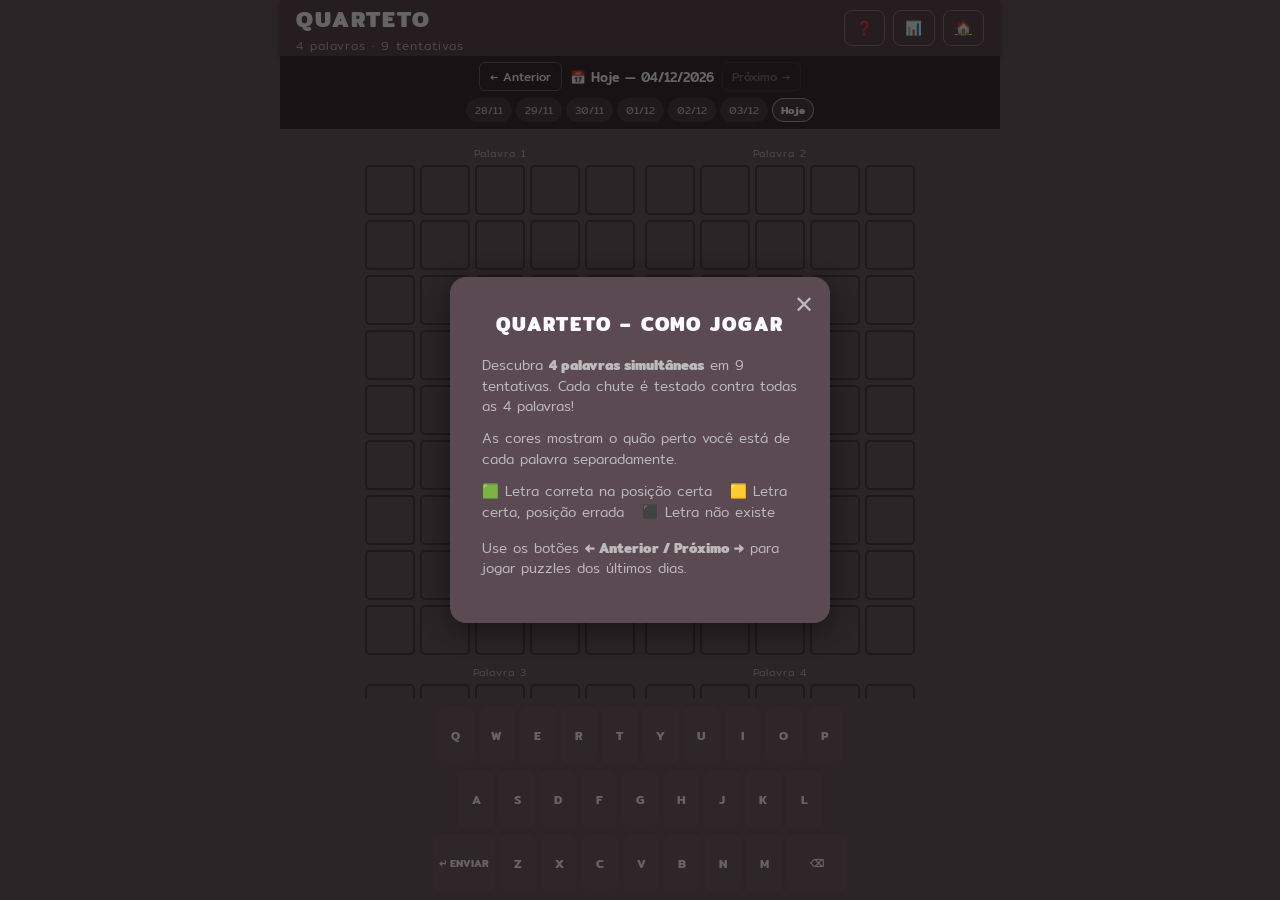
==== quarteto/index.html @ bc9aa8a8 "feat: jogos de palavras - Termo, Dueto, Quarteto com replay 7 dias" ====
<!DOCTYPE html>
<html lang="pt-br">
<head>
  <meta charset="utf-8">
  <meta name="viewport" content="width=device-width, initial-scale=1, maximum-scale=1, user-scalable=no">
  <title>Quarteto – 4 Palavras Simultâneas</title>
  <meta name="description" content="Arquivo pessoal do Quarteto – jogue os puzzles da última semana">
  <meta name="robots" content="noindex, nofollow">
  <meta name="theme-color" content="#6E5C62">
  <link rel="stylesheet" href="../assets/style.css">
  <style>
    :root { --tile-size: min(50px, 10.5vw); }
    .boards-container { gap: 0.6rem; }
    .board-label {
      text-align: center; font-size: 0.65rem; font-weight: 300;
      color: var(--color-text-dim); margin-bottom: 4px; letter-spacing: 1px;
    }
    .board-wrapper { display: flex; flex-direction: column; }
    @media (max-width: 520px) { :root { --tile-size: min(40px, 12vw); } .key { min-width: 28px; } }
  </style>
</head>
<body>
<div class="app" id="app">
  <header class="header">
    <div>
      <div class="header-title">QUARTETO</div>
      <div class="header-subtitle">4 palavras · 9 tentativas</div>
    </div>
    <nav class="header-nav">
      <button class="btn-icon" id="btn-help">❓</button>
      <button class="btn-icon" id="btn-stats">📊</button>
      <a class="btn-icon" href="../">🏠</a>
    </nav>
  </header>

  <div class="date-nav">
    <button class="date-btn" id="btn-prev">← Anterior</button>
    <span class="date-current" id="date-display">carregando...</span>
    <button class="date-btn" id="btn-next">Próximo →</button>
  </div>
  <div class="date-nav" style="padding-top:0">
    <div class="date-day-pills" id="day-pills"></div>
  </div>

  <div class="notification" id="notification"></div>

  <div class="game-area">
    <div class="boards-container" id="boards-container"></div>
    <div class="gameover-info" id="gameover-info"></div>
  </div>

  <div class="keyboard" id="keyboard">
    <div class="keyboard-row">
      <button class="key" data-key="q">Q</button><button class="key" data-key="w">W</button>
      <button class="key" data-key="e">E</button><button class="key" data-key="r">R</button>
      <button class="key" data-key="t">T</button><button class="key" data-key="y">Y</button>
      <button class="key" data-key="u">U</button><button class="key" data-key="i">I</button>
      <button class="key" data-key="o">O</button><button class="key" data-key="p">P</button>
    </div>
    <div class="keyboard-row">
      <button class="key" data-key="a">A</button><button class="key" data-key="s">S</button>
      <button class="key" data-key="d">D</button><button class="key" data-key="f">F</button>
      <button class="key" data-key="g">G</button><button class="key" data-key="h">H</button>
      <button class="key" data-key="j">J</button><button class="key" data-key="k">K</button>
      <button class="key" data-key="l">L</button>
    </div>
    <div class="keyboard-row">
      <button class="key wide" data-key="Enter">↵ Enviar</button>
      <button class="key" data-key="z">Z</button><button class="key" data-key="x">X</button>
      <button class="key" data-key="c">C</button><button class="key" data-key="v">V</button>
      <button class="key" data-key="b">B</button><button class="key" data-key="n">N</button>
      <button class="key" data-key="m">M</button>
      <button class="key wide" data-key="Backspace">⌫</button>
    </div>
  </div>
</div>

<div class="modal-overlay" id="modal-help">
  <div class="modal" style="max-width:380px">
    <button class="modal-close" id="close-help">✕</button>
    <h2>QUARTETO – COMO JOGAR</h2>
    <p>Descubra <strong>4 palavras simultâneas</strong> em 9 tentativas. Cada chute é testado contra todas as 4 palavras!</p>
    <p>As cores mostram o quão perto você está de cada palavra separadamente.</p>
    <p>🟩 Letra correta na posição certa &nbsp; 🟨 Letra certa, posição errada &nbsp; ⬛ Letra não existe</p>
    <p style="margin-top:1rem">Use os botões <strong>← Anterior / Próximo →</strong> para jogar puzzles dos últimos dias.</p>
  </div>
</div>

<div class="modal-overlay" id="modal-stats">
  <div class="modal" style="max-width:360px; text-align:center">
    <button class="modal-close" id="close-stats">✕</button>
    <h2>ESTATÍSTICAS – QUARTETO</h2>
    <div class="stats-grid" id="stats-grid"></div>
    <p id="stats-status"></p>
  </div>
</div>

<script src="../assets/words_data.js"></script>
<script src="../assets/game.js"></script>
<script>
(function() {
  'use strict';
  
  const MODE = 4;
  const MAX_ROWS = 9;
  const WORD_LEN = 5;
  const NUM_BOARDS = 4;
  
  let currentDayIdx = TERMO.getDayIndex();
  let targetWords = [];
  let displayWords = [];
  let currentRow = 0;
  let currentInput = [];
  let gameOver = false;
  let boardWon = [false, false, false, false];
  let guesses = [];
  let keyStates = {};
  
  const urlParams = new URLSearchParams(location.search);
  const dateParam = urlParams.get('data');
  if (dateParam) {
    const p = TERMO.getDayIndex(new Date(dateParam));
    if (!isNaN(p) && p >= 0) currentDayIdx = p;
  }
  
  function init() {
    loadDay(currentDayIdx);
    setupEventListeners();
    if (!localStorage.getItem('quarteto_seen_help')) {
      document.getElementById('modal-help').classList.add('open');
      localStorage.setItem('quarteto_seen_help', '1');
    }
  }
  
  function loadDay(dayIdx) {
    currentDayIdx = dayIdx;
    const date = TERMO.formatDate(TERMO.getDateFromIndex(dayIdx));
    history.replaceState(null, '', `?data=${date}`);
    
    const raw = TERMO.getAnswerForDay(dayIdx, MODE);
    displayWords = raw;
    targetWords = raw.map(w => TERMO.normalizeWord(w));
    
    const dateObj = TERMO.getDateFromIndex(dayIdx);
    const isToday = dayIdx === TERMO.getDayIndex();
    document.getElementById('date-display').textContent = 
      isToday ? `📅 Hoje — ${TERMO.formatDateBR(dateObj)}` : TERMO.formatDateBR(dateObj);
    
    currentRow = 0; currentInput = []; gameOver = false;
    boardWon = new Array(NUM_BOARDS).fill(false); guesses = []; keyStates = {};
    
    renderBoards();
    document.querySelectorAll('.key').forEach(k => {
      k.className = k.dataset.key.length === 1 ? 'key' : 'key wide';
    });
    
    const saved = TERMO.loadState(MODE, dayIdx);
    if (saved) restoreState(saved);
    
    updateDayPills(); updateNavButtons();
    document.getElementById('gameover-info').textContent = '';
  }
  
  function renderBoards() {
    const container = document.getElementById('boards-container');
    container.innerHTML = '';
    
    for (let b = 0; b < NUM_BOARDS; b++) {
      const wrapper = document.createElement('div');
      wrapper.className = 'board-wrapper';
      
      const label = document.createElement('div');
      label.className = 'board-label';
      label.textContent = `Palavra ${b + 1}`;
      wrapper.appendChild(label);
      
      const board = document.createElement('div');
      board.className = 'board';
      board.id = `board-${b}`;
      
      for (let r = 0; r < MAX_ROWS; r++) {
        const row = document.createElement('div');
        row.className = 'board-row';
        for (let c = 0; c < WORD_LEN; c++) {
          const tile = document.createElement('div');
          tile.className = 'tile';
          tile.id = `tile-${b}-${r}-${c}`;
          row.appendChild(tile);
        }
        board.appendChild(row);
      }
      wrapper.appendChild(board);
      container.appendChild(wrapper);
    }
  }
  
  function getTile(board, row, col) {
    return document.getElementById(`tile-${board}-${row}-${col}`);
  }
  
  function handleKey(key) {
    if (gameOver) return;
    key = key.toLowerCase();
    if (key === 'enter') { submitGuess(); }
    else if (key === 'backspace') { if (currentInput.length > 0) { currentInput.pop(); updateCurrentRow(); } }
    else if (/^[a-záéíóúâêîôûãõçàü]$/.test(key) && currentInput.length < WORD_LEN) {
      currentInput.push(key); updateCurrentRow();
    }
  }
  
  function updateCurrentRow() {
    for (let b = 0; b < NUM_BOARDS; b++) {
      if (boardWon[b]) continue;
      for (let c = 0; c < WORD_LEN; c++) {
        const tile = getTile(b, currentRow, c);
        if (!tile) continue;
        const letter = currentInput[c] || '';
        tile.textContent = letter.toUpperCase();
        tile.className = `tile${letter ? ' filled' : ''}`;
      }
    }
  }
  
  function submitGuess() {
    if (currentInput.length < WORD_LEN) { showNotification('Palavra incompleta'); shakeAll(); return; }
    const guessStr = currentInput.join('');
    if (!TERMO.isValidWord(guessStr)) { showNotification('Palavra não encontrada'); shakeAll(); return; }
    
    const results = targetWords.map(target => TERMO.checkGuess(currentInput, target.split('')));
    const accented = TERMO.denormalizeWord(guessStr);
    const dispArr = typeof accented === 'string' ? accented.split('') : currentInput;
    
    let pending = 0;
    for (let b = 0; b < NUM_BOARDS; b++) {
      if (boardWon[b]) continue;
      pending++;
    }
    let done = 0;
    
    for (let b = 0; b < NUM_BOARDS; b++) {
      if (boardWon[b]) continue;
      animateTiles(b, currentRow, currentInput, dispArr, results[b], () => {
        done++;
        if (done === pending) afterGuess(results);
      });
    }
    
    guesses.push({ guess: [...currentInput], results });
    currentInput = [];
  }
  
  function afterGuess(results) {
    // Combined keyboard state
    const lastGuess = guesses[guesses.length - 1];
    const combined = new Array(WORD_LEN);
    lastGuess.guess.forEach((l, i) => {
      const p = { right: 3, place: 2, wrong: 1 };
      const best = results.reduce((best, r) => r && p[r[i]] > p[best] ? r[i] : best, 'wrong');
      combined[i] = best;
    });
    updateKeyboard(lastGuess.guess, combined);
    
    for (let b = 0; b < NUM_BOARDS; b++) {
      if (results[b]?.every(r => r === 'right')) boardWon[b] = true;
    }
    
    const allWon = boardWon.every(Boolean);
    const rowsDone = currentRow >= MAX_ROWS - 1;
    
    if (allWon || rowsDone) {
      gameOver = true;
      if (allWon) {
        const msgs = ['Lendário!', 'Incrível!', 'Fenomenal!', 'Excelente!', 'Muito bem!', 'Boa!', 'Ufa!', 'Por pouco!', 'Quase lá!'];
        setTimeout(() => showNotification(msgs[Math.min(currentRow, 8)], 2500), 300);
      } else {
        const missed = displayWords.filter((_, i) => !boardWon[i]);
        setTimeout(() => showNotification(missed.map(w => w.toUpperCase()).join(', '), 4000), 300);
      }
      showGameOver(allWon);
    } else {
      currentRow++;
      updateCurrentRow();
    }
    
    saveCurrentState(allWon || rowsDone, allWon);
    updateDayPills();
  }
  
  function animateTiles(board, row, letters, displayLetters, result, callback) {
    let done = 0;
    for (let c = 0; c < WORD_LEN; c++) {
      const tile = getTile(board, row, c);
      if (!tile) { done++; if (done === WORD_LEN && callback) callback(); continue; }
      if (displayLetters[c]) tile.textContent = displayLetters[c].toUpperCase();
      setTimeout(() => {
        tile.className = `tile ${result[c]}`;
        done++;
        if (done === WORD_LEN && callback) callback();
      }, c * 200 + 80);
    }
  }
  
  function shakeAll() {
    for (let b = 0; b < NUM_BOARDS; b++) {
      if (boardWon[b]) continue;
      for (let c = 0; c < WORD_LEN; c++) {
        const tile = getTile(b, currentRow, c);
        if (tile) { tile.classList.add('shake'); setTimeout(() => tile.classList.remove('shake'), 600); }
      }
    }
  }
  
  function updateKeyboard(letters, result) {
    const priority = { right: 3, place: 2, wrong: 1 };
    letters.forEach((letter, i) => {
      const current = keyStates[letter];
      const newState = result[i];
      if (!current || priority[newState] > priority[current]) keyStates[letter] = newState;
    });
    document.querySelectorAll('.key[data-key]').forEach(key => {
      const k = key.dataset.key.toLowerCase();
      if (keyStates[k]) {
        key.className = `key ${keyStates[k]}`;
        if (key.dataset.key.length > 1) key.classList.add('wide');
      }
    });
  }
  
  let notifTimer;
  function showNotification(msg, duration = 1800) {
    const el = document.getElementById('notification');
    el.textContent = msg; el.classList.add('show');
    clearTimeout(notifTimer);
    notifTimer = setTimeout(() => el.classList.remove('show'), duration);
  }
  
  function showGameOver(win) {
    const el = document.getElementById('gameover-info');
    const missing = displayWords.filter((_, i) => !boardWon[i]);
    if (win) el.innerHTML = `✅ Todas as 4 palavras descobertas!`;
    else el.innerHTML = `❌ Faltaram: <strong>${missing.map(w=>w.toUpperCase()).join(', ')}</strong>`;
  }
  
  function saveCurrentState(isOver, isWon) {
    TERMO.saveState(MODE, currentDayIdx, { guesses, currentRow, gameOver: isOver, won: isWon, boardWon, keyStates });
  }
  
  function restoreState(state) {
    if (!state?.guesses) return;
    state.guesses.forEach(({ guess, results }, row) => {
      const acc = TERMO.denormalizeWord(guess.join(''));
      const dispArr = typeof acc === 'string' ? acc.split('') : guess;
      for (let b = 0; b < NUM_BOARDS; b++) {
        if (!results?.[b]) continue;
        for (let c = 0; c < WORD_LEN; c++) {
          const tile = getTile(b, row, c);
          if (tile) { tile.textContent = (dispArr[c] || guess[c] || '').toUpperCase(); tile.className = `tile ${results[b][c]}`; }
        }
      }
      const combined = new Array(WORD_LEN);
      guess.forEach((l, i) => {
        const p = { right: 3, place: 2, wrong: 1 };
        const best = results.reduce((best, r) => r && p[r[i]] > p[best] ? r[i] : best, 'wrong');
        combined[i] = best;
      });
      updateKeyboard(guess, combined);
    });
    currentRow = state.currentRow || state.guesses.length;
    gameOver = state.gameOver || false;
    boardWon = state.boardWon || new Array(NUM_BOARDS).fill(false);
    keyStates = state.keyStates || {};
    if (gameOver) showGameOver(state.won);
    else updateCurrentRow();
  }
  
  function updateDayPills() {
    const container = document.getElementById('day-pills');
    container.innerHTML = '';
    const today = TERMO.getDayIndex();
    TERMO.getAvailableDays(today, 7).forEach(dayIdx => {
      const pill = document.createElement('button');
      const saved = TERMO.loadState(MODE, dayIdx);
      const isToday = dayIdx === today;
      pill.textContent = isToday ? 'Hoje' : TERMO.formatDateBR(TERMO.getDateFromIndex(dayIdx)).slice(0,5);
      pill.className = 'day-pill';
      if (dayIdx === currentDayIdx) pill.classList.add('current');
      if (saved?.won) pill.classList.add('won');
      else if (saved?.gameOver) pill.classList.add('lost');
      pill.addEventListener('click', () => loadDay(dayIdx));
      container.appendChild(pill);
    });
  }
  
  function updateNavButtons() {
    const today = TERMO.getDayIndex();
    document.getElementById('btn-prev').disabled = currentDayIdx <= today - 6;
    document.getElementById('btn-next').disabled = currentDayIdx >= today;
  }
  
  function setupEventListeners() {
    document.addEventListener('keydown', e => {
      if (e.target.closest('.modal-overlay') || e.ctrlKey || e.altKey || e.metaKey) return;
      handleKey(e.key);
    });
    document.getElementById('keyboard').addEventListener('click', e => {
      const key = e.target.closest('[data-key]');
      if (key) handleKey(key.dataset.key);
    });
    document.getElementById('btn-prev').addEventListener('click', () => {
      if (currentDayIdx > TERMO.getDayIndex() - 6) loadDay(currentDayIdx - 1);
    });
    document.getElementById('btn-next').addEventListener('click', () => {
      if (currentDayIdx < TERMO.getDayIndex()) loadDay(currentDayIdx + 1);
    });
    document.getElementById('btn-help').addEventListener('click', () => document.getElementById('modal-help').classList.add('open'));
    document.getElementById('close-help').addEventListener('click', () => document.getElementById('modal-help').classList.remove('open'));
    document.getElementById('btn-stats').addEventListener('click', () => { renderStats(); document.getElementById('modal-stats').classList.add('open'); });
    document.getElementById('close-stats').addEventListener('click', () => document.getElementById('modal-stats').classList.remove('open'));
    document.querySelectorAll('.modal-overlay').forEach(m => m.addEventListener('click', e => { if (e.target === m) m.classList.remove('open'); }));
  }
  
  function renderStats() {
    const today = TERMO.getDayIndex();
    let played = 0, wins = 0;
    TERMO.getAvailableDays(today, 30).forEach(d => {
      const s = TERMO.loadState(MODE, d);
      if (s?.gameOver) { played++; if (s.won) wins++; }
    });
    document.getElementById('stats-grid').innerHTML = `
      <div class="stat-box"><div class="stat-num">${played}</div><div class="stat-label">Jogados</div></div>
      <div class="stat-box"><div class="stat-num">${played ? Math.round(wins/played*100) : 0}%</div><div class="stat-label">Vitórias</div></div>
      <div class="stat-box"><div class="stat-num">${wins}</div><div class="stat-label">Vitórias</div></div>
      <div class="stat-box"><div class="stat-num">${played-wins}</div><div class="stat-label">Derrotas</div></div>
    `;
  }
  
  init();
})();
</script>
</body>
</html>
---- assets/style.css ----
/* style.css - Estilos para o jogo de palavras
   Paleta e design inspirados no term.ooo
*/

@import url('https://fonts.googleapis.com/css2?family=Mitr:wght@300;400;500;600;700&display=swap');

:root {
  --color-bg: #6e5c62;
  --color-bg-dark: #3d2d33;
  --color-right: #3aa394;
  --color-place: #d3ad69;
  --color-wrong: #312a2c;
  --color-wrong-fg: #504a4b;
  --color-empty: #4c4347;
  --color-text: #fafaff;
  --color-text-dim: #bbb;
  --color-header: #5c4a52;
  --color-key: #776068;
  --color-key-hover: #887078;
  --tile-size: min(62px, 11vw);
  --tile-gap: 5px;
  --font: 'Mitr', sans-serif;
}

* {
  box-sizing: border-box;
  margin: 0;
  padding: 0;
  outline: none;
  -webkit-user-select: none;
  user-select: none;
  touch-action: manipulation;
}

html, body {
  height: 100%;
  background: var(--color-bg);
  font-family: var(--font);
  color: var(--color-text);
  overflow: hidden;
}

/* === HEADER === */
.header {
  display: flex;
  align-items: center;
  justify-content: space-between;
  padding: 0 1rem;
  height: 56px;
  background: var(--color-header);
  box-shadow: 0 2px 8px rgba(0,0,0,.3);
  flex-shrink: 0;
}

.header-title {
  font-size: 1.4rem;
  font-weight: 700;
  letter-spacing: 2px;
  color: var(--color-text);
}

.header-subtitle {
  font-size: 0.75rem;
  font-weight: 300;
  color: var(--color-text-dim);
  letter-spacing: 1px;
}

.header-nav {
  display: flex;
  gap: 0.5rem;
  align-items: center;
}

.btn-icon {
  background: none;
  border: 1.5px solid rgba(255,255,255,.3);
  border-radius: 8px;
  color: var(--color-text);
  cursor: pointer;
  padding: 0.35rem 0.7rem;
  font-size: 0.85rem;
  font-family: var(--font);
  font-weight: 400;
  transition: all .15s;
  display: flex;
  align-items: center;
  gap: 0.3rem;
}

.btn-icon:hover {
  background: rgba(255,255,255,.12);
  border-color: rgba(255,255,255,.5);
}

.btn-icon.active {
  background: rgba(255,255,255,.2);
}

/* === DATE NAV === */
.date-nav {
  display: flex;
  align-items: center;
  justify-content: center;
  gap: 0.5rem;
  padding: 0.4rem 1rem;
  background: var(--color-bg-dark);
  flex-shrink: 0;
}

.date-btn {
  background: none;
  border: 1px solid rgba(255,255,255,.25);
  border-radius: 6px;
  color: var(--color-text);
  cursor: pointer;
  padding: 0.25rem 0.6rem;
  font-size: 0.75rem;
  font-family: var(--font);
  transition: all .15s;
}

.date-btn:hover:not(:disabled) {
  background: rgba(255,255,255,.1);
}

.date-btn:disabled {
  opacity: 0.35;
  cursor: default;
}

.date-current {
  font-size: 0.8rem;
  font-weight: 500;
  color: var(--color-text);
  min-width: 120px;
  text-align: center;
}

.date-day-pills {
  display: flex;
  gap: 4px;
  flex-wrap: wrap;
  justify-content: center;
}

.day-pill {
  padding: 0.2rem 0.5rem;
  border-radius: 20px;
  font-size: 0.65rem;
  cursor: pointer;
  border: 1px solid transparent;
  font-family: var(--font);
  transition: all .15s;
  background: rgba(255,255,255,.1);
  color: var(--color-text-dim);
}

.day-pill:hover { background: rgba(255,255,255,.2); color: var(--color-text); }
.day-pill.current { border-color: rgba(255,255,255,.5); color: var(--color-text); font-weight: 600; }
.day-pill.won { background: rgba(58,163,148,.35); color: #6ff0df; }
.day-pill.lost { background: rgba(49,42,44,.6); color: var(--color-text-dim); }

/* === NOTIFICATION === */
.notification {
  position: fixed;
  top: 70px;
  left: 50%;
  transform: translateX(-50%) translateY(-20px);
  background: var(--color-text);
  color: var(--color-wrong);
  padding: 0.5rem 1.2rem;
  border-radius: 8px;
  font-weight: 600;
  font-size: 0.9rem;
  opacity: 0;
  pointer-events: none;
  z-index: 100;
  transition: all .2s;
  white-space: nowrap;
}

.notification.show {
  opacity: 1;
  transform: translateX(-50%) translateY(0);
}

/* === GAME AREA === */
.game-area {
  flex: 1;
  display: flex;
  flex-direction: column;
  align-items: center;
  overflow: auto;
  padding: 0.5rem 0;
}

.boards-container {
  display: flex;
  gap: 1rem;
  justify-content: center;
  align-items: flex-start;
  flex-wrap: wrap;
  padding: 0.5rem;
}

/* === BOARD === */
.board {
  display: flex;
  flex-direction: column;
  gap: var(--tile-gap);
}

.board-row {
  display: flex;
  gap: var(--tile-gap);
}

/* === TILES === */
.tile {
  width: var(--tile-size);
  height: var(--tile-size);
  display: flex;
  align-items: center;
  justify-content: center;
  font-size: calc(var(--tile-size) * 0.55);
  font-weight: 700;
  border-radius: 10%;
  border: 2px solid var(--color-empty);
  color: var(--color-text);
  background: transparent;
  transition: border-color .1s;
  position: relative;
  text-transform: uppercase;
  cursor: default;
}

.tile.filled {
  border-color: rgba(255,255,255,.4);
  animation: tile-pop 0.1s ease-out;
}

.tile.right {
  background: var(--color-right);
  border-color: var(--color-right);
  animation: tile-flip .5s ease-in-out forwards;
}

.tile.place {
  background: var(--color-place);
  border-color: var(--color-place);
  animation: tile-flip .5s ease-in-out forwards;
}

.tile.wrong {
  background: var(--color-wrong);
  border-color: var(--color-wrong);
  animation: tile-flip .5s ease-in-out forwards;
}

.tile.active-input {
  border-color: rgba(255,255,255,.7);
}

.tile.shake {
  animation: shake 0.6s ease-in-out;
}

.tile.win-bounce {
  animation: win-bounce 0.6s ease-in-out forwards;
}

/* === KEYBOARD === */
.keyboard {
  display: flex;
  flex-direction: column;
  gap: 6px;
  padding: 0.5rem;
  flex-shrink: 0;
}

.keyboard-row {
  display: flex;
  gap: 5px;
  justify-content: center;
}

.key {
  height: 58px;
  min-width: 36px;
  padding: 0 0.4rem;
  border-radius: 8px;
  border: none;
  background: var(--color-key);
  color: var(--color-text);
  font-family: var(--font);
  font-size: 0.75rem;
  font-weight: 600;
  cursor: pointer;
  transition: all .1s;
  display: flex;
  align-items: center;
  justify-content: center;
  text-transform: uppercase;
}

.key:hover { background: var(--color-key-hover); }
.key:active { transform: scale(.95); }
.key.wide { min-width: 60px; font-size: 0.65rem; }
.key.right { background: var(--color-right); }
.key.place { background: var(--color-place); }
.key.wrong { background: var(--color-wrong); color: var(--color-wrong-fg); }

/* === MODAL === */
.modal-overlay {
  display: none;
  position: fixed;
  inset: 0;
  background: rgba(0,0,0,.6);
  z-index: 200;
  align-items: center;
  justify-content: center;
}

.modal-overlay.open { display: flex; }

.modal {
  background: var(--color-header);
  border-radius: 16px;
  padding: 2rem;
  max-width: 90vw;
  max-height: 85vh;
  overflow-y: auto;
  box-shadow: 0 8px 32px rgba(0,0,0,.5);
  position: relative;
}

.modal-close {
  position: absolute;
  top: 1rem;
  right: 1rem;
  background: none;
  border: none;
  color: var(--color-text-dim);
  font-size: 1.5rem;
  cursor: pointer;
  line-height: 1;
}

.modal h2 {
  font-size: 1.2rem;
  font-weight: 700;
  margin-bottom: 1rem;
  text-align: center;
  letter-spacing: 2px;
}

.modal p {
  font-size: 0.85rem;
  font-weight: 300;
  color: var(--color-text-dim);
  line-height: 1.5;
  margin-bottom: 0.75rem;
}

/* === STATS === */
.stats-grid {
  display: grid;
  grid-template-columns: repeat(4, 1fr);
  gap: 0.5rem;
  margin-bottom: 1rem;
}

.stat-box {
  text-align: center;
  background: rgba(0,0,0,.2);
  border-radius: 8px;
  padding: 0.6rem 0.4rem;
}

.stat-num {
  font-size: 1.8rem;
  font-weight: 700;
  color: var(--color-right);
}

.stat-label {
  font-size: 0.6rem;
  font-weight: 300;
  color: var(--color-text-dim);
  margin-top: 2px;
}

/* === EXAMPLE TILES === */
.example {
  display: flex;
  gap: 4px;
  margin: 0.5rem 0;
}

.ex-tile {
  width: 36px;
  height: 36px;
  display: flex;
  align-items: center;
  justify-content: center;
  font-size: 1rem;
  font-weight: 700;
  border-radius: 10%;
  border: 2px solid var(--color-empty);
  color: var(--color-text);
  text-transform: uppercase;
}

.ex-tile.right { background: var(--color-right); border-color: var(--color-right); }
.ex-tile.place { background: var(--color-place); border-color: var(--color-place); }
.ex-tile.wrong { background: var(--color-wrong); border-color: var(--color-wrong); }

/* === ANIMATIONS === */
@keyframes tile-pop {
  0% { transform: scale(1); }
  50% { transform: scale(1.12); }
  100% { transform: scale(1); }
}

@keyframes tile-flip {
  0% { transform: rotateX(0deg); }
  50% { transform: rotateX(90deg); }
  100% { transform: rotateX(0deg); }
}

@keyframes shake {
  0%, 100% { transform: translateX(0); }
  10%, 30%, 50%, 70%, 90% { transform: translateX(-4px); }
  20%, 40%, 60%, 80% { transform: translateX(4px); }
}

@keyframes win-bounce {
  0% { transform: translateY(0); }
  33% { transform: translateY(-12px); }
  66% { transform: translateY(-6px); }
  100% { transform: translateY(0); }
}

/* === LAYOUT APP === */
.app {
  display: flex;
  flex-direction: column;
  height: 100vh;
  max-width: 720px;
  margin: 0 auto;
}

/* === GAME OVER RIBBON === */
.gameover-info {
  text-align: center;
  padding: 0.5rem;
  font-size: 0.85rem;
  color: var(--color-text-dim);
  flex-shrink: 0;
}

.gameover-info strong {
  color: var(--color-text);
}

/* === RESPONSIVE === */
@media (max-width: 480px) {
  :root {
    --tile-size: min(52px, 14vw);
    --tile-gap: 4px;
  }
  
  .key { height: 48px; min-width: 30px; font-size: 0.7rem; }
  .key.wide { min-width: 50px; font-size: 0.6rem; }
  
  .boards-container { gap: 0.5rem; }
}

@media (max-height: 650px) {
  .key { height: 44px; }
}
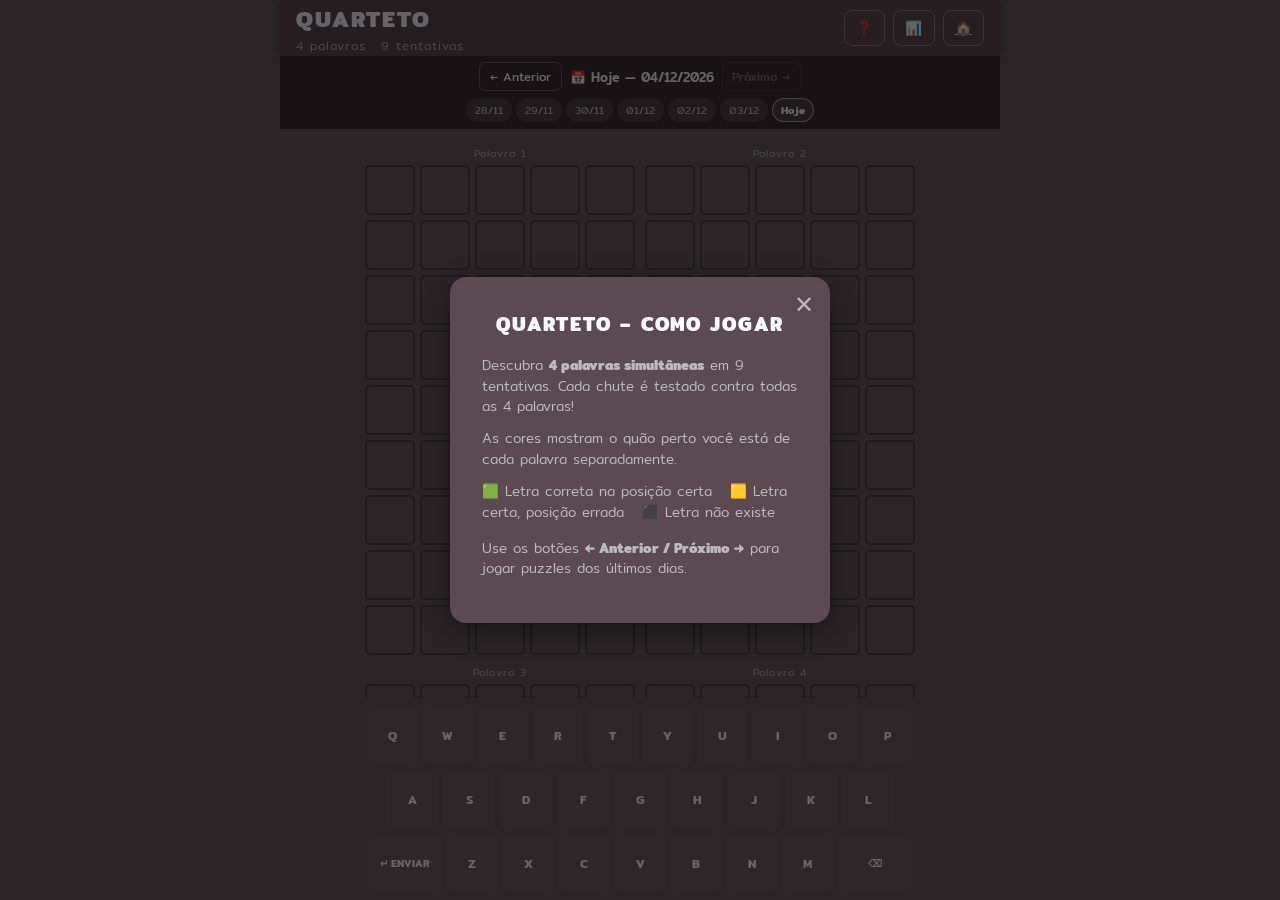
==== commit ae025ab4: "Improve Termo keyboard and mobile layout" ====
--- a/quarteto/index.html
+++ b/quarteto/index.html
@@ -204,7 +204,7 @@
     if (key === 'enter') { submitGuess(); }
     else if (key === 'backspace') { if (currentInput.length > 0) { currentInput.pop(); updateCurrentRow(); } }
     else if (/^[a-záéíóúâêîôûãõçàü]$/.test(key) && currentInput.length < WORD_LEN) {
-      currentInput.push(key); updateCurrentRow();
+      currentInput.push(TERMO.normalizeWord(key)); updateCurrentRow();
     }
   }
   
@@ -313,9 +313,10 @@
   function updateKeyboard(letters, result) {
     const priority = { right: 3, place: 2, wrong: 1 };
     letters.forEach((letter, i) => {
-      const current = keyStates[letter];
+      const normalizedLetter = TERMO.normalizeWord(letter);
+      const current = keyStates[normalizedLetter];
       const newState = result[i];
-      if (!current || priority[newState] > priority[current]) keyStates[letter] = newState;
+      if (!current || priority[newState] > priority[current]) keyStates[normalizedLetter] = newState;
     });
     document.querySelectorAll('.key[data-key]').forEach(key => {
       const k = key.dataset.key.toLowerCase();
--- a/assets/style.css
+++ b/assets/style.css
@@ -17,7 +17,7 @@
   --color-header: #5c4a52;
   --color-key: #776068;
   --color-key-hover: #887078;
-  --tile-size: min(62px, 11vw);
+  --tile-size: clamp(46px, 11vw, 62px);
   --tile-gap: 5px;
   --font: 'Mitr', sans-serif;
 }
@@ -276,18 +276,23 @@
   flex-direction: column;
   gap: 6px;
   padding: 0.5rem;
+  padding-bottom: calc(0.5rem + env(safe-area-inset-bottom, 0px));
   flex-shrink: 0;
+  width: min(100%, 560px);
+  margin: 0 auto;
 }
 
 .keyboard-row {
   display: flex;
-  gap: 5px;
+  gap: clamp(3px, 1.2vw, 5px);
   justify-content: center;
 }
 
 .key {
-  height: 58px;
-  min-width: 36px;
+  height: clamp(44px, 8vh, 58px);
+  min-width: 0;
+  flex: 1 1 0;
+  max-width: 52px;
   padding: 0 0.4rem;
   border-radius: 8px;
   border: none;
@@ -306,7 +311,7 @@
 
 .key:hover { background: var(--color-key-hover); }
 .key:active { transform: scale(.95); }
-.key.wide { min-width: 60px; font-size: 0.65rem; }
+.key.wide { flex: 1.6 1 0; max-width: 82px; font-size: 0.65rem; }
 .key.right { background: var(--color-right); }
 .key.place { background: var(--color-place); }
 .key.wrong { background: var(--color-wrong); color: var(--color-wrong-fg); }
@@ -447,6 +452,7 @@
   display: flex;
   flex-direction: column;
   height: 100vh;
+  height: 100dvh;
   max-width: 720px;
   margin: 0 auto;
 }
@@ -467,16 +473,28 @@
 /* === RESPONSIVE === */
 @media (max-width: 480px) {
   :root {
-    --tile-size: min(52px, 14vw);
+    --tile-size: clamp(42px, 13vw, 52px);
     --tile-gap: 4px;
   }
   
-  .key { height: 48px; min-width: 30px; font-size: 0.7rem; }
-  .key.wide { min-width: 50px; font-size: 0.6rem; }
+  .header { height: 52px; padding: 0 0.75rem; }
+  .header-title { font-size: 1.2rem; }
+  .header-subtitle { font-size: 0.65rem; }
+  .header-nav { gap: 0.3rem; }
+  .btn-icon { padding: 0.3rem 0.55rem; }
+  .date-nav { gap: 0.3rem; padding: 0.3rem 0.5rem; }
+  .date-btn { padding: 0.2rem 0.35rem; font-size: 0.65rem; }
+  .date-current { min-width: 96px; font-size: 0.7rem; }
+  .key { font-size: 0.7rem; }
+  .key.wide { font-size: 0.58rem; }
   
   .boards-container { gap: 0.5rem; }
 }
 
 @media (max-height: 650px) {
-  .key { height: 44px; }
-}
+  :root { --tile-size: clamp(38px, 10vh, 48px); }
+  .header { height: 48px; }
+  .date-nav { padding-top: 0.25rem; padding-bottom: 0.25rem; }
+  .keyboard { gap: 4px; padding-top: 0.35rem; }
+  .key { height: 40px; }
+}
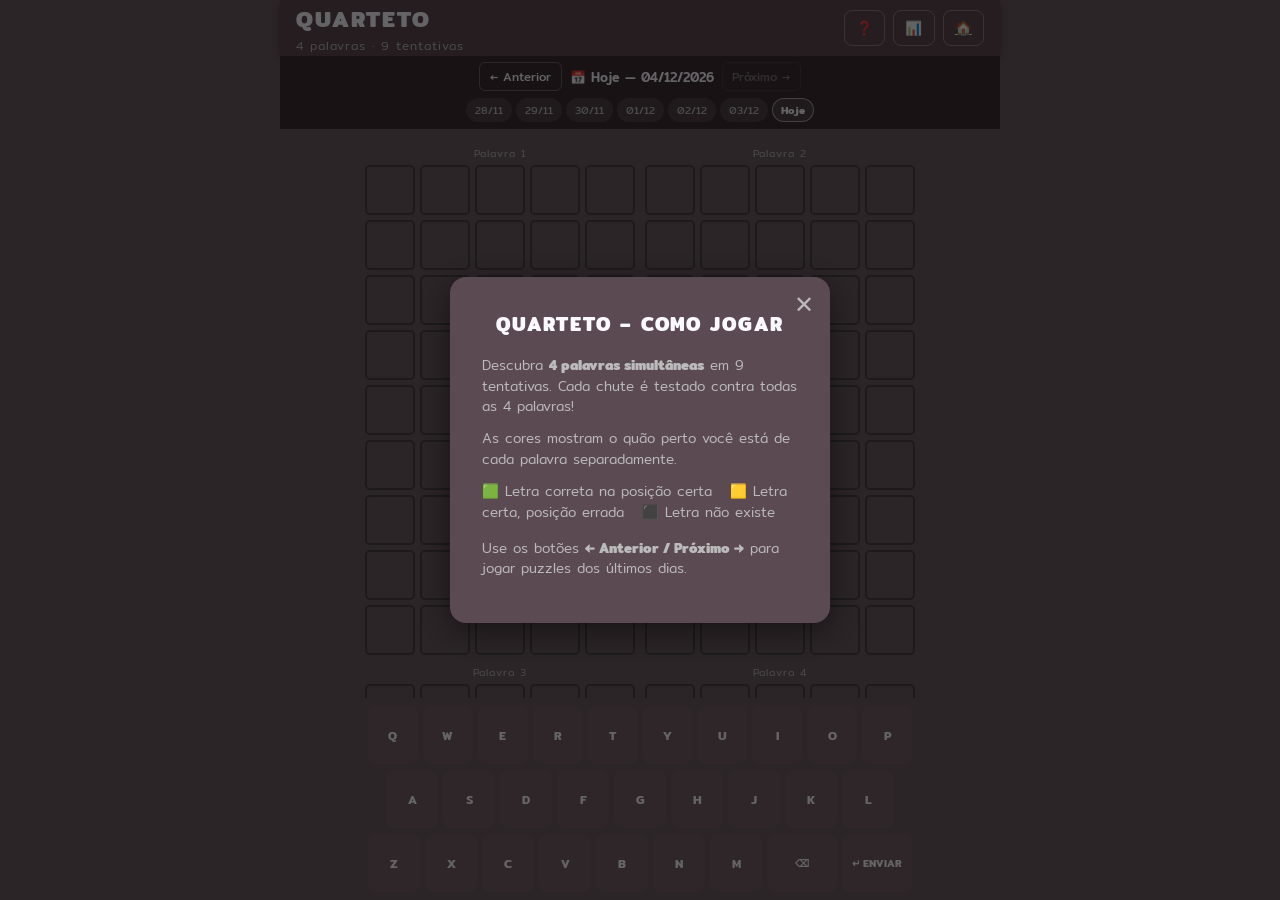
==== commit f97d3a91: "feat: UI improvements – ENVIAR right, compact header/keyboard, board-keyboard gap" ====
--- a/quarteto/index.html
+++ b/quarteto/index.html
@@ -65,12 +65,12 @@
       <button class="key" data-key="l">L</button>
     </div>
     <div class="keyboard-row">
-      <button class="key wide" data-key="Enter">↵ Enviar</button>
       <button class="key" data-key="z">Z</button><button class="key" data-key="x">X</button>
       <button class="key" data-key="c">C</button><button class="key" data-key="v">V</button>
       <button class="key" data-key="b">B</button><button class="key" data-key="n">N</button>
       <button class="key" data-key="m">M</button>
       <button class="key wide" data-key="Backspace">⌫</button>
+      <button class="key wide" data-key="Enter">↵ Enviar</button>
     </div>
   </div>
 </div>
--- a/assets/style.css
+++ b/assets/style.css
@@ -290,8 +290,8 @@
 
 .key {
   height: clamp(44px, 8vh, 58px);
-  min-width: 0;
-  flex: 1 1 0;
+  min-width: clamp(24px, 8vw, 30px);
+  flex: 1 1 30px;
   max-width: 52px;
   padding: 0 0.4rem;
   border-radius: 8px;
@@ -468,6 +468,95 @@
 
 .gameover-info strong {
   color: var(--color-text);
+}
+
+/* === TERMO GEOMETRIA FIEL === */
+.layout-termo {
+  /* padrão geral: vmin replica melhor a escala do Termo em desktop/tablet e paisagem */
+  --tile-size: clamp(50px, 9vmin, 62px);
+  --tile-gap: 5px;
+  --kb-gap: 5px;
+}
+
+.layout-termo .header {
+  height: 48px;
+}
+
+.layout-termo .btn-icon {
+  padding: 0.25rem 0.5rem;
+  font-size: 0.8rem;
+  border-color: rgba(255,255,255,.2);
+}
+
+.layout-termo .date-nav {
+  padding: 0.25rem 1rem;
+}
+
+.layout-termo .app-termo {
+  max-width: 540px;
+}
+
+.layout-termo .game-area {
+  justify-content: flex-end;
+  padding-top: 0.4rem;
+  padding-bottom: 0.3rem;
+}
+
+.layout-termo .boards-container {
+  width: 100%;
+  padding: 0.15rem 0;
+}
+
+.layout-termo .board {
+  width: calc((var(--tile-size) * 5) + (var(--tile-gap) * 4));
+  margin: 0 auto;
+}
+
+.layout-termo .tile {
+  border-radius: 6px;
+  border-width: 2px;
+}
+
+.layout-termo .keyboard {
+  width: min(100%, 510px);
+  gap: var(--kb-gap);
+  padding: 0.4rem 0.3rem calc(0.4rem + env(safe-area-inset-bottom, 0px));
+}
+
+.layout-termo .keyboard-row {
+  display: grid;
+  gap: var(--kb-gap);
+}
+
+.layout-termo #row-1 {
+  grid-template-columns: repeat(10, minmax(0, 1fr));
+}
+
+.layout-termo #row-2 {
+  grid-template-columns: repeat(9, minmax(0, 1fr));
+  width: 90%;
+  margin: 0 auto;
+}
+
+.layout-termo #row-3 {
+  /* ENVIAR à direita, ⌫ antes dele – fiel ao Termo original */
+  grid-template-columns: repeat(7, minmax(0, 1fr)) 1.55fr 1.55fr;
+}
+
+.layout-termo .key {
+  height: clamp(50px, 7.3vh, 57px);
+  min-width: 0;
+  max-width: none;
+  flex: none;
+  border-radius: 6px;
+  font-size: 0.95rem;
+  font-weight: 600;
+  padding: 0;
+}
+
+.layout-termo .key.wide {
+  max-width: none;
+  font-size: 0.76rem;
 }
 
 /* === RESPONSIVE === */
@@ -484,11 +573,34 @@
   .btn-icon { padding: 0.3rem 0.55rem; }
   .date-nav { gap: 0.3rem; padding: 0.3rem 0.5rem; }
   .date-btn { padding: 0.2rem 0.35rem; font-size: 0.65rem; }
-  .date-current { min-width: 96px; font-size: 0.7rem; }
+  .date-current { min-width: clamp(70px, 25vw, 96px); font-size: 0.7rem; }
   .key { font-size: 0.7rem; }
   .key.wide { font-size: 0.58rem; }
   
   .boards-container { gap: 0.5rem; }
+}
+
+@media (max-width: 420px) {
+  .layout-termo {
+    /* exceção mobile estreito: vw preserva legibilidade em retrato quando vmin encolheria demais */
+    --tile-size: clamp(44px, 12.2vw, 54px);
+    --tile-gap: 5px;
+    --kb-gap: 5px;
+  }
+
+  .layout-termo .keyboard {
+    width: 100%;
+    padding-inline: 0.2rem;
+  }
+
+  .layout-termo .key {
+    height: clamp(44px, 7.1vh, 52px);
+    font-size: 0.85rem;
+  }
+
+  .layout-termo .key.wide {
+    font-size: 0.68rem;
+  }
 }
 
 @media (max-height: 650px) {
